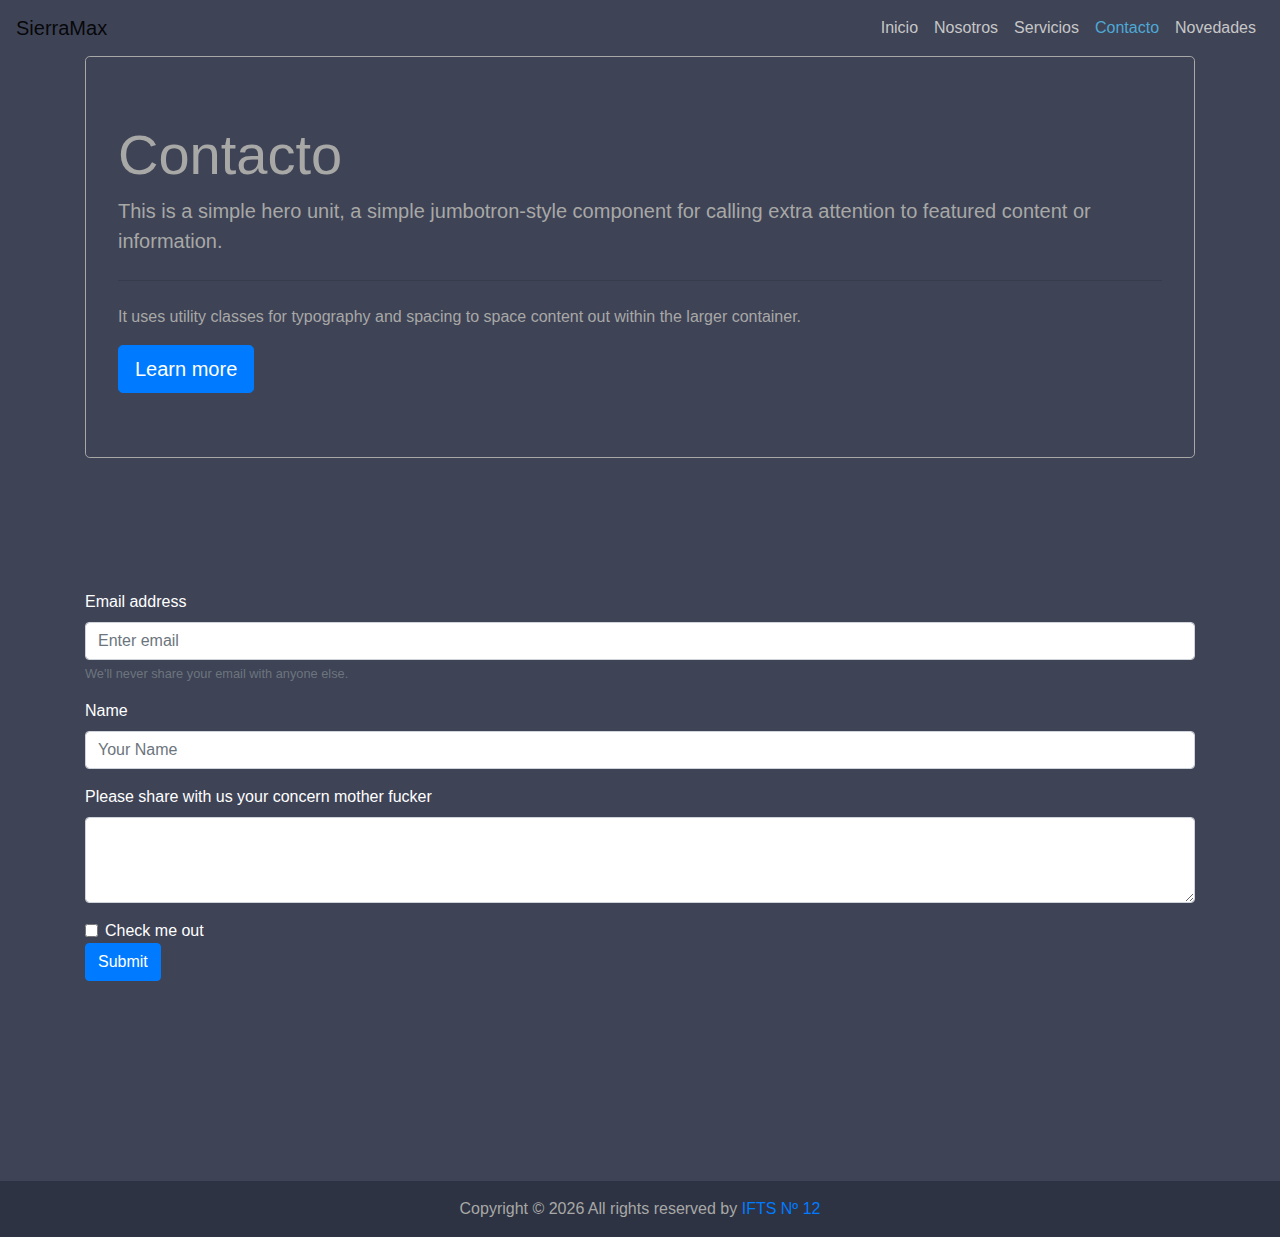
==== contact.html @ ad09e8de "Add more pages for the project" ====
<!DOCTYPE html>
<html lang="en">
  <head>
    <!-- Required meta tags -->
    <meta charset="utf-8" />
    <meta
      name="viewport"
      content="width=device-width, initial-scale=1, shrink-to-fit=no"
    />

    <!-- Bootstrap CSS -->
    <link
      rel="stylesheet"
      href="https://stackpath.bootstrapcdn.com/bootstrap/4.3.1/css/bootstrap.min.css"
      integrity="sha384-ggOyR0iXCbMQv3Xipma34MD+dH/1fQ784/j6cY/iJTQUOhcWr7x9JvoRxT2MZw1T"
      crossorigin="anonymous"
    />
    <link
      href="https://fonts.googleapis.com/css?family=Oswald&display=swap"
      rel="stylesheet"
    />
    <link rel="stylesheet" type="text/css" href="css/style.css" />
    <title>SierraMax</title>
  </head>

  <body>
    <!-- nav -->
    <nav class="navbar navbar-expand-lg navbar-light bg-light customnav">
      <a class="navbar-brand" href="">SierraMax</a>
      <button
        class="navbar-toggler"
        type="button"
        data-toggle="collapse"
        data-target="#navbarText"
        aria-controls="navbarText"
        aria-expanded="false"
        aria-label="Toggle navigation"
      >
        <span class="navbar-toggler-icon"></span>
      </button>
      <div class="collapse navbar-collapse" id="navbarText">
        <ul class="navbar-nav ml-auto">
          <li class="nav-item">
            <a class="nav-link" href="index.html"
              >Inicio <span class="sr-only">(current)</span></a
            >
          </li>
          <li class="nav-item">
            <a class="nav-link" href="us.html">Nosotros</a>
          </li>
          <li class="nav-item">
            <a class="nav-link" href="services.html">Servicios</a>
          </li>
          <li class="nav-item active">
            <a class="nav-link" href="contact.html">Contacto</a>
          </li>
          <li class="nav-item">
            <a class="nav-link" href="news.html">Novedades</a>
          </li>
        </ul>
      </div>
    </nav>
    <!-- END NAV -->

    <div class="container">
      <div class="row custom_bottom">
        <div class="col-sm-12">
          <div class="jumbotron custom-jumbotron">
            <h1 class="display-4">Contacto</h1>
            <p class="lead">
              This is a simple hero unit, a simple jumbotron-style component for
              calling extra attention to featured content or information.
            </p>
            <hr class="my-4" />
            <p>
              It uses utility classes for typography and spacing to space
              content out within the larger container.
            </p>
            <a class="btn btn-primary btn-lg" href="#" role="button"
              >Learn more</a
            >
          </div>
        </div>
      </div>

      <div class="row justify-content-center custom_bottom">
        <form class="col-sm-12">
          <div class="form-group">
            <label for="exampleInputEmail1" class="white-text"
              >Email address</label
            >
            <input
              type="email"
              class="form-control"
              id="exampleInputEmail1"
              aria-describedby="emailHelp"
              placeholder="Enter email"
            />
            <small id="emailHelp" class="form-text text-muted"
              >We'll never share your email with anyone else.</small
            >
          </div>
          <div class="form-group">
            <label for="exampleInputPassword1" class="white-text">Name</label>
            <input
              type="text"
              class="form-control"
              id="name"
              placeholder="Your Name"
            />
          </div>

          <div class="form-group">
            <label for="exampleFormControlTextarea1" class="white-text">Please share with us your concern
                mother fucker</label>
            <textarea
              class="form-control"
              id="exampleFormControlTextarea1"
              rows="3"
            ></textarea>
          </div>

          <div class="form-check">
            <input
              type="checkbox"
              class="form-check-input"
              id="exampleCheck1"
            />
            <label class="form-check-label white-text" for="exampleCheck1"
              >Check me out</label
            >
          </div>
          <button type="submit" class="btn btn-primary">Submit</button>
        </form>
      </div>

      <div class="row justify-content-center custom_bottom"></div>
    </div>

    <!-- footer -->
    <div class="container-fluid">
      <div class="row">
        <div class="col-sm-12 footer">
          <p class="text-center footer-text">
            Copyright &copy;
            <script language="JavaScript" type="text/javascript">
              now = new Date();
              theYear = now.getYear();
              if (theYear < 1900) theYear = theYear + 1900;
              document.write(theYear);
            </script>
            All rights reserved by
            <a href="https://lozanotux.github.io/">IFTS Nº 12</a>
          </p>
        </div>
      </div>
    </div>

    <!-- endfooter -->

    <!-- Optional JavaScript -->
    <!-- jQuery first, then Popper.js, then Bootstrap JS -->
    <script
      src="https://code.jquery.com/jquery-3.3.1.slim.min.js"
      integrity="sha384-q8i/X+965DzO0rT7abK41JStQIAqVgRVzpbzo5smXKp4YfRvH+8abtTE1Pi6jizo"
      crossorigin="anonymous"
    ></script>
    <script
      src="https://cdnjs.cloudflare.com/ajax/libs/popper.js/1.14.7/umd/popper.min.js"
      integrity="sha384-UO2eT0CpHqdSJQ6hJty5KVphtPhzWj9WO1clHTMGa3JDZwrnQq4sF86dIHNDz0W1"
      crossorigin="anonymous"
    ></script>
    <script
      src="https://stackpath.bootstrapcdn.com/bootstrap/4.3.1/js/bootstrap.min.js"
      integrity="sha384-JjSmVgyd0p3pXB1rRibZUAYoIIy6OrQ6VrjIEaFf/nJGzIxFDsf4x0xIM+B07jRM"
      crossorigin="anonymous"
    ></script>
  </body>
</html>
---- css/style.css ----
/****************
 * COLORS:
 * -------
 * rosado: #d827e7
 * celeste: #00d1ed
 * background (grey): #3e4356
 */

body {
  background-color: #3e4356 !important;
}

.nopadding {
  padding: 0;
}

.custom_bottom {
  padding-bottom: 100px;
}

.customnav {
  background-color: #3e4356 !important;
}

.navbar-light .navbar-nav .nav-link {
  color: #c7c7c7;
}

.navbar-light .navbar-nav .active > .nav-link,
.navbar-light .navbar-nav .nav-link.active,
.navbar-light .navbar-nav .nav-link.show,
.navbar-light .navbar-nav .show > .nav-link {
  color: #4fa9d5;
}

.fill-in {
  object-fit: cover;
}

.branding-title {
  color: #c7c7c7;
}

.branding-paragraph {
  color: #a8a8a6;
}

.branding-title {
  padding: 5%;
  font-size: 40px;
  font-family: oswald;
  font-weight: 600;
  padding-top: 1.5em;
  padding-bottom: 0;
}

.branding-paragraph {
  padding: 5%;
  font-family: oswald;
  font-weight: 500;
}

.branding-btn {
  padding: 5%;
  font-family: oswald;
  font-weight: 500;
  margin-left: 5%;
}

.footer {
  background-color: #2d3343;
}

.footer-text {
  color: #a8a8a6;
  padding-top: 1em;
}

.img-landing {
  padding-top: 2em;
}

.dark-card {
  background-color: #19202b;
  color: white;
}
.custom-jumbotron {
  background-color: #3e4356;
  border-width: 1px;
  border-style: solid;
  border-color: #a8a8a6;
  color: #a8a8a6;
}

.white-text {
  color: white;
}
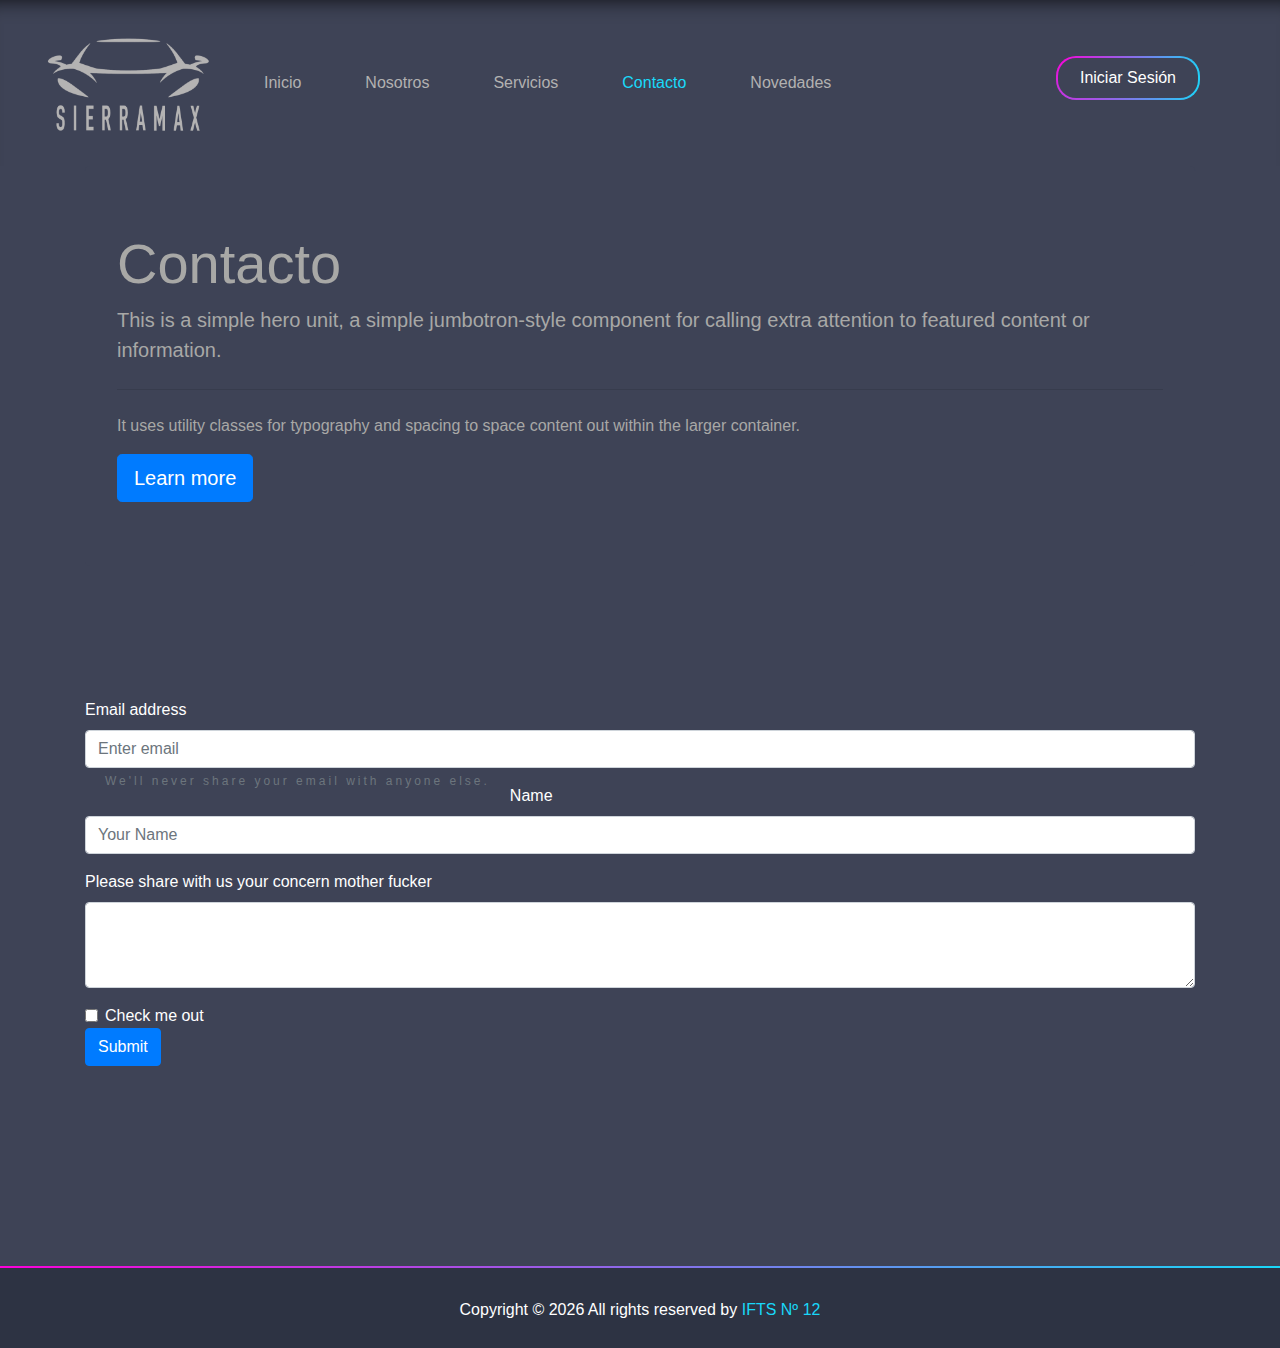
==== commit 32191699: "Implement new navbar in the rest of pages" ====
--- a/contact.html
+++ b/contact.html
@@ -26,7 +26,9 @@
   <body>
     <!-- nav -->
     <nav class="navbar navbar-expand-lg navbar-light bg-light customnav">
-      <a class="navbar-brand" href="">SierraMax</a>
+      <a class="navbar-brand" href="">
+        <img class="img-fluid img-logo" width="200px" src="img/sierramax_logo2.png">
+      </a>
       <button
         class="navbar-toggler"
         type="button"
@@ -39,7 +41,7 @@
         <span class="navbar-toggler-icon"></span>
       </button>
       <div class="collapse navbar-collapse" id="navbarText">
-        <ul class="navbar-nav ml-auto">
+        <ul class="navbar-nav">
           <li class="nav-item">
             <a class="nav-link" href="index.html"
               >Inicio <span class="sr-only">(current)</span></a
@@ -56,6 +58,11 @@
           </li>
           <li class="nav-item">
             <a class="nav-link" href="news.html">Novedades</a>
+          </li>
+          <li>
+            <a href="#SIGNUP" class="signup-btn">
+              <span>Iniciar Sesión</span>
+            </a>
           </li>
         </ul>
       </div>
--- a/css/style.css
+++ b/css/style.css
@@ -20,17 +20,140 @@
 
 .customnav {
   background-color: #3e4356 !important;
+  -webkit-box-shadow: inset 0 20px 20px -20px rgba(0,0,0,0.8);
+  -moz-box-shadow: inset 0 20px 20px -20px rgba(0,0,0,0.8);
+  box-shadow: inset 0 20px 20px -20px rgba(0,0,0,0.8);
+}
+
+.img-logo {
+  margin-top: 18px;
+  margin-left: 12px;
+  margin-right: -12px;
+  margin-bottom: 18px;
+}
+
+.nav-link {
+  padding: 24px 32px!important;
 }
 
 .navbar-light .navbar-nav .nav-link {
-  color: #c7c7c7;
+  color: #b2b1b1;
 }
 
 .navbar-light .navbar-nav .active > .nav-link,
 .navbar-light .navbar-nav .nav-link.active,
 .navbar-light .navbar-nav .nav-link.show,
 .navbar-light .navbar-nav .show > .nav-link {
-  color: #4fa9d5;
+  color: #19dafa!important;
+}
+
+.navbar-light .navbar-nav .nav-link:hover {
+  background: rgba(43,48,64,1);
+  background: -moz-linear-gradient(top, rgba(43,48,64,1) 0%, rgba(31,34,46,1) 100%);
+  background: -webkit-gradient(left top, left bottom, color-stop(0%, rgba(43,48,64,1)), color-stop(100%, rgba(31,34,46,1)));
+  background: -webkit-linear-gradient(top, rgba(43,48,64,1) 0%, rgba(31,34,46,1) 100%);
+  background: -o-linear-gradient(top, rgba(43,48,64,1) 0%, rgba(31,34,46,1) 100%);
+  background: -ms-linear-gradient(top, rgba(43,48,64,1) 0%, rgba(31,34,46,1) 100%);
+  background: linear-gradient(to bottom, rgba(43,48,64,1) 0%, rgba(31,34,46,1) 100%);
+  filter: progid:DXImageTransform.Microsoft.gradient( startColorstr='#2b3040', endColorstr='#1f222e', GradientType=0 );
+  border-radius: 6px;
+  -webkit-box-shadow: inset 0px 0px 6px 0px rgba(0,0,0,0.75);
+  -moz-box-shadow: inset 0px 0px 6px 0px rgba(0,0,0,0.75);
+  box-shadow: inset 0px 0px 6px 0px rgba(0,0,0,0.75);
+  color: #b2b1b1;
+}
+
+.signup-btn {
+  top: 40px;
+  right: 80px;
+  position: absolute;
+  text-decoration: none;
+  color: #ffffff;
+  margin-top: 16px;
+  border: 2px solid transparent;
+  border-radius: 20px;
+  background-image: linear-gradient(#3e4356, #3e4356), 
+                    radial-gradient(circle at top left, #fd00da, #19d7f8);
+  background-origin: border-box;
+  background-clip: content-box, border-box;
+}
+
+.signup-btn span {
+  display: block;
+  padding: 8px 22px;
+}
+
+.signup-btn:hover {
+  cursor: pointer;
+  text-decoration: none;
+  background-image: linear-gradient(#323645, #323645), 
+                    radial-gradient(circle at top left, #19d7f8, #fd00da);
+  color: #b2b1b1;
+
+}
+
+.fancy-btn {
+  margin-left: 30px;
+  display: inline-flex;
+  color: #ffffff;
+}
+
+.fancy-btn:hover {
+  text-decoration: none;
+  color: #b2b1b1
+}
+
+.fancy-btn:hover .fancy-btn-inner {
+  background-image: linear-gradient(#323645, #323645), 
+                    radial-gradient(circle at top left, #19d7f8, #fd00da);
+}
+
+.fancy-btn:hover small {
+  color: #fd00da;
+}
+
+.fancy-btn-inner {
+  height: 50px;
+  width: 50px;
+  border: 2px solid transparent;
+  border-radius: 50%;
+  background-image: linear-gradient(#3e4356, #3e4356), 
+                    radial-gradient(circle at top left, #fd00da, #19d7f8);
+  background-origin: border-box;
+  background-clip: content-box, border-box;
+  text-align: center;
+}
+
+small {
+  margin: auto 20px;
+  cursor: pointer;
+  font-size: 12px;
+  color: #19dafa;
+  letter-spacing: 3px;
+  float: left;
+}
+
+.fancy-btn-inner .fa {
+  padding: 18px 0;
+  font-size: 13px;
+  cursor: pointer;
+}
+
+.card {
+  border: 2px solid transparent;
+  border-radius: 12px;
+  background-image: linear-gradient(#3e4356, #3e4356), 
+                    radial-gradient(circle at top left, #fd00da, #19d7f8);
+  background-origin: border-box;
+  background-clip: content-box, border-box;
+  -webkit-box-shadow: 0px 4px 6px 0px rgba(0,0,0,0.75);
+  -moz-box-shadow: 0px 4px 6px 0px rgba(0,0,0,0.75);
+  box-shadow: 0px 4px 6px 0px rgba(0,0,0,0.75);
+}
+
+.card-body {
+  border-bottom-left-radius: 12px;
+  border-bottom-right-radius: 12px;
 }
 
 .fill-in {
@@ -48,32 +171,52 @@
 .branding-title {
   padding: 5%;
   font-size: 40px;
-  font-family: oswald;
   font-weight: 600;
   padding-top: 1.5em;
   padding-bottom: 0;
 }
 
 .branding-paragraph {
-  padding: 5%;
-  font-family: oswald;
+  padding-left: 5%;
+  padding-right: 5%;
   font-weight: 500;
-}
-
-.branding-btn {
-  padding: 5%;
-  font-family: oswald;
-  font-weight: 500;
-  margin-left: 5%;
+  font-size: 15px;
+  line-height: 25px;
+  color: #919191;
+  margin: 30px 0px 30px 0px;
+  text-align: justify;
 }
 
 .footer {
   background-color: #2d3343;
+  border-top: 2px solid #fd00da;
+  padding-left: 0px!important;
+  padding-right: 0px!important;
+}
+
+.footer:first-child:before {
+  content:'';
+  position:absolute;
+  width:100%;
+  height:2px;
+  background:linear-gradient(to left, #19d7f8, #fd00da);
+  top:-2px;
+  left:0;
 }
 
 .footer-text {
-  color: #a8a8a6;
-  padding-top: 1em;
+  color: #fff;
+  padding-top: 30px;
+  padding-bottom: 10px;
+}
+
+.footer-text a {
+  color: #19d7f8!important;
+}
+
+.footer-text a:hover {
+  text-decoration: none;
+  cursor: pointer;
 }
 
 .img-landing {
@@ -86,9 +229,9 @@
 }
 .custom-jumbotron {
   background-color: #3e4356;
-  border-width: 1px;
-  border-style: solid;
-  border-color: #a8a8a6;
+  /*border-width: 1px;*/
+  /*border-style: solid;*/
+  /*border-color: #a8a8a6;*/
   color: #a8a8a6;
 }
 
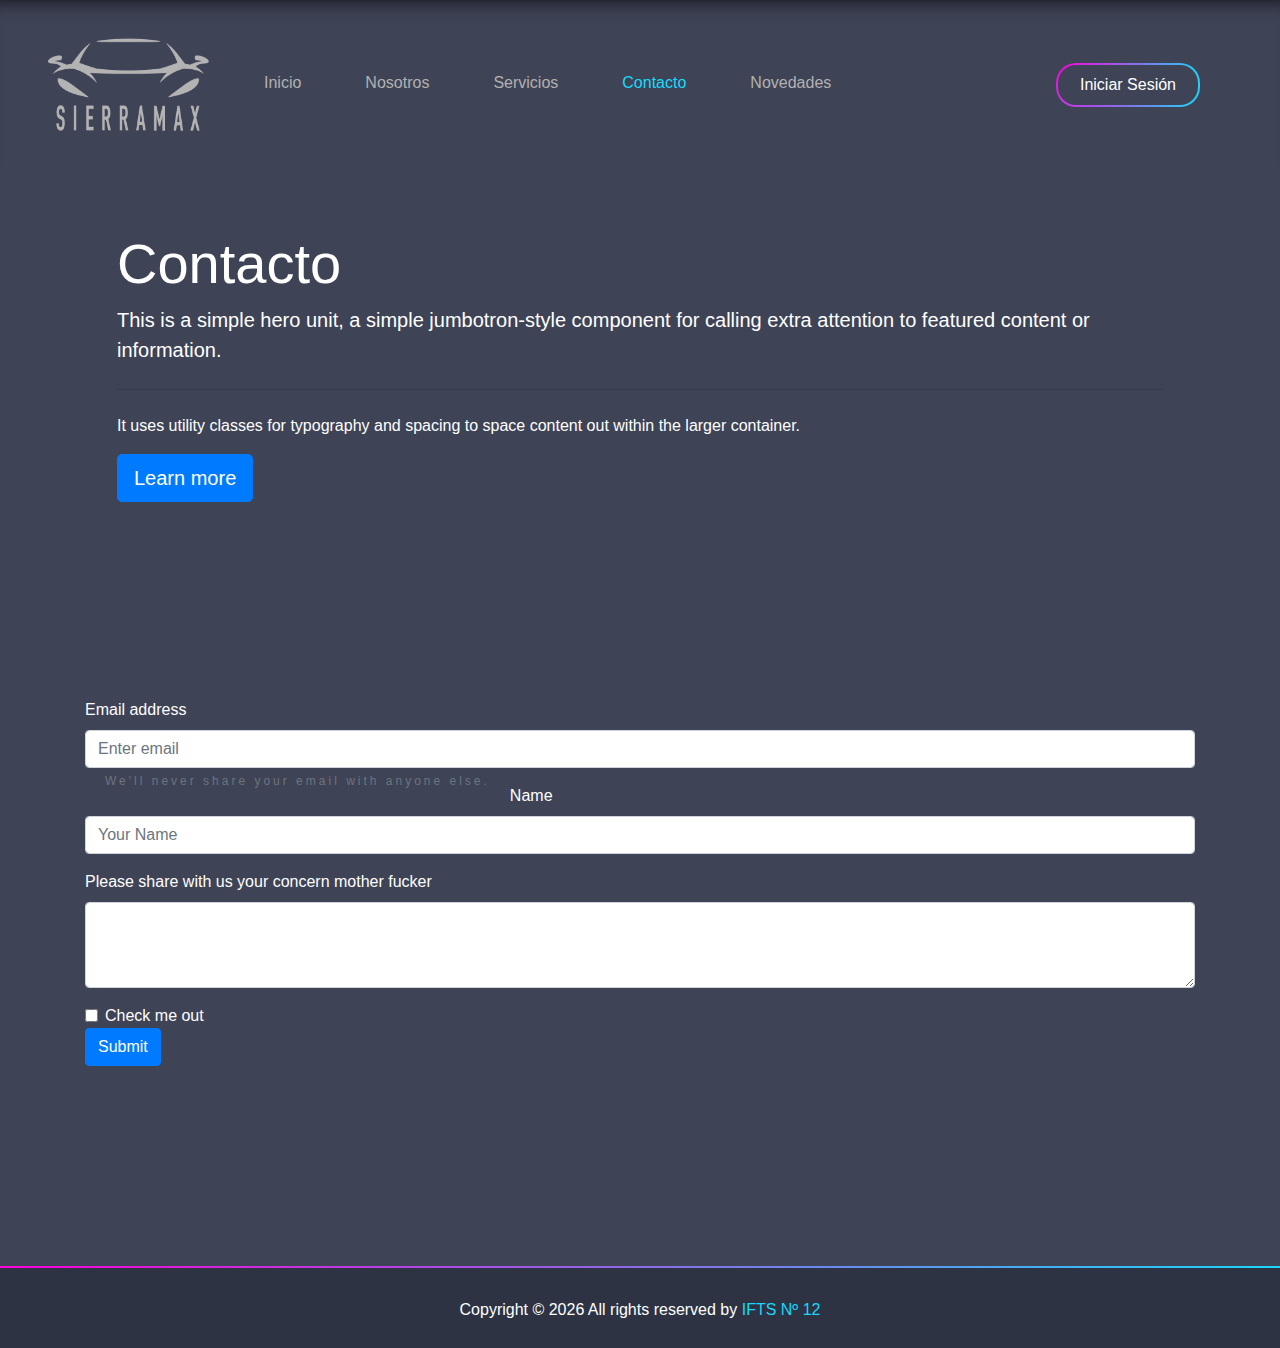
==== commit e8aebe04: "Termine la landing y empece con Nosotros" ====
--- a/contact.html
+++ b/contact.html
@@ -25,7 +25,7 @@
 
   <body>
     <!-- nav -->
-    <nav class="navbar navbar-expand-lg navbar-light bg-light customnav">
+    <nav class="navbar navbar-expand-lg navbar-dark bg-dark customnav">
       <a class="navbar-brand" href="">
         <img class="img-fluid img-logo" width="200px" src="img/sierramax_logo2.png">
       </a>
--- a/css/style.css
+++ b/css/style.css
@@ -5,6 +5,35 @@
  * celeste: #00d1ed
  * background (grey): #3e4356
  */
+.primary-text-color {
+  color: #b2b1b1!important;
+}
+
+@media only screen and (max-width: 767px) { /* Mobile Mode */
+  .signup-btn {
+    display: inline-block!important;
+    margin-top: 2em!important;
+    margin-bottom: 1em!important;
+    margin-left: 45vw!important;
+  }
+
+  .card {
+    margin-bottom: 3em;
+  }
+}
+
+@media screen and (min-width: 768px) { /* Desktop Mode */
+  .signup-btn {
+    position: absolute;
+  }
+}
+
+.jumbotron-us {
+  background: url("../img/nosotros-banner.png") no-repeat;
+  background-size: cover;
+  background-position: center;
+  text-shadow: 0 0 8px #000;
+}
 
 body {
   background-color: #3e4356 !important;
@@ -36,18 +65,18 @@
   padding: 24px 32px!important;
 }
 
-.navbar-light .navbar-nav .nav-link {
+.navbar-dark .navbar-nav .nav-link {
   color: #b2b1b1;
 }
 
-.navbar-light .navbar-nav .active > .nav-link,
-.navbar-light .navbar-nav .nav-link.active,
-.navbar-light .navbar-nav .nav-link.show,
-.navbar-light .navbar-nav .show > .nav-link {
+.navbar-dark .navbar-nav .active > .nav-link,
+.navbar-dark .navbar-nav .nav-link.active,
+.navbar-dark .navbar-nav .nav-link.show,
+.navbar-dark .navbar-nav .show > .nav-link {
   color: #19dafa!important;
 }
 
-.navbar-light .navbar-nav .nav-link:hover {
+.navbar-dark .navbar-nav .nav-link:hover {
   background: rgba(43,48,64,1);
   background: -moz-linear-gradient(top, rgba(43,48,64,1) 0%, rgba(31,34,46,1) 100%);
   background: -webkit-gradient(left top, left bottom, color-stop(0%, rgba(43,48,64,1)), color-stop(100%, rgba(31,34,46,1)));
@@ -63,10 +92,19 @@
   color: #b2b1b1;
 }
 
+.carousel-caption {
+  text-shadow: 2px 0 0 #000, 
+              -2px 0 0 #000, 
+               0 2px 0 #000, 
+              0 -2px 0 #000, 
+               1px 1px #000, 
+           -1px -1px 0 #000, 
+            1px -1px 0 #000,
+            -1px 1px 0 #000;
+}
+
 .signup-btn {
-  top: 40px;
   right: 80px;
-  position: absolute;
   text-decoration: none;
   color: #ffffff;
   margin-top: 16px;
@@ -166,6 +204,7 @@
 
 .branding-paragraph {
   color: #a8a8a6;
+  text-indent: 4em;
 }
 
 .branding-title {
@@ -229,10 +268,7 @@
 }
 .custom-jumbotron {
   background-color: #3e4356;
-  /*border-width: 1px;*/
-  /*border-style: solid;*/
-  /*border-color: #a8a8a6;*/
-  color: #a8a8a6;
+  color: #ffffff;
 }
 
 .white-text {
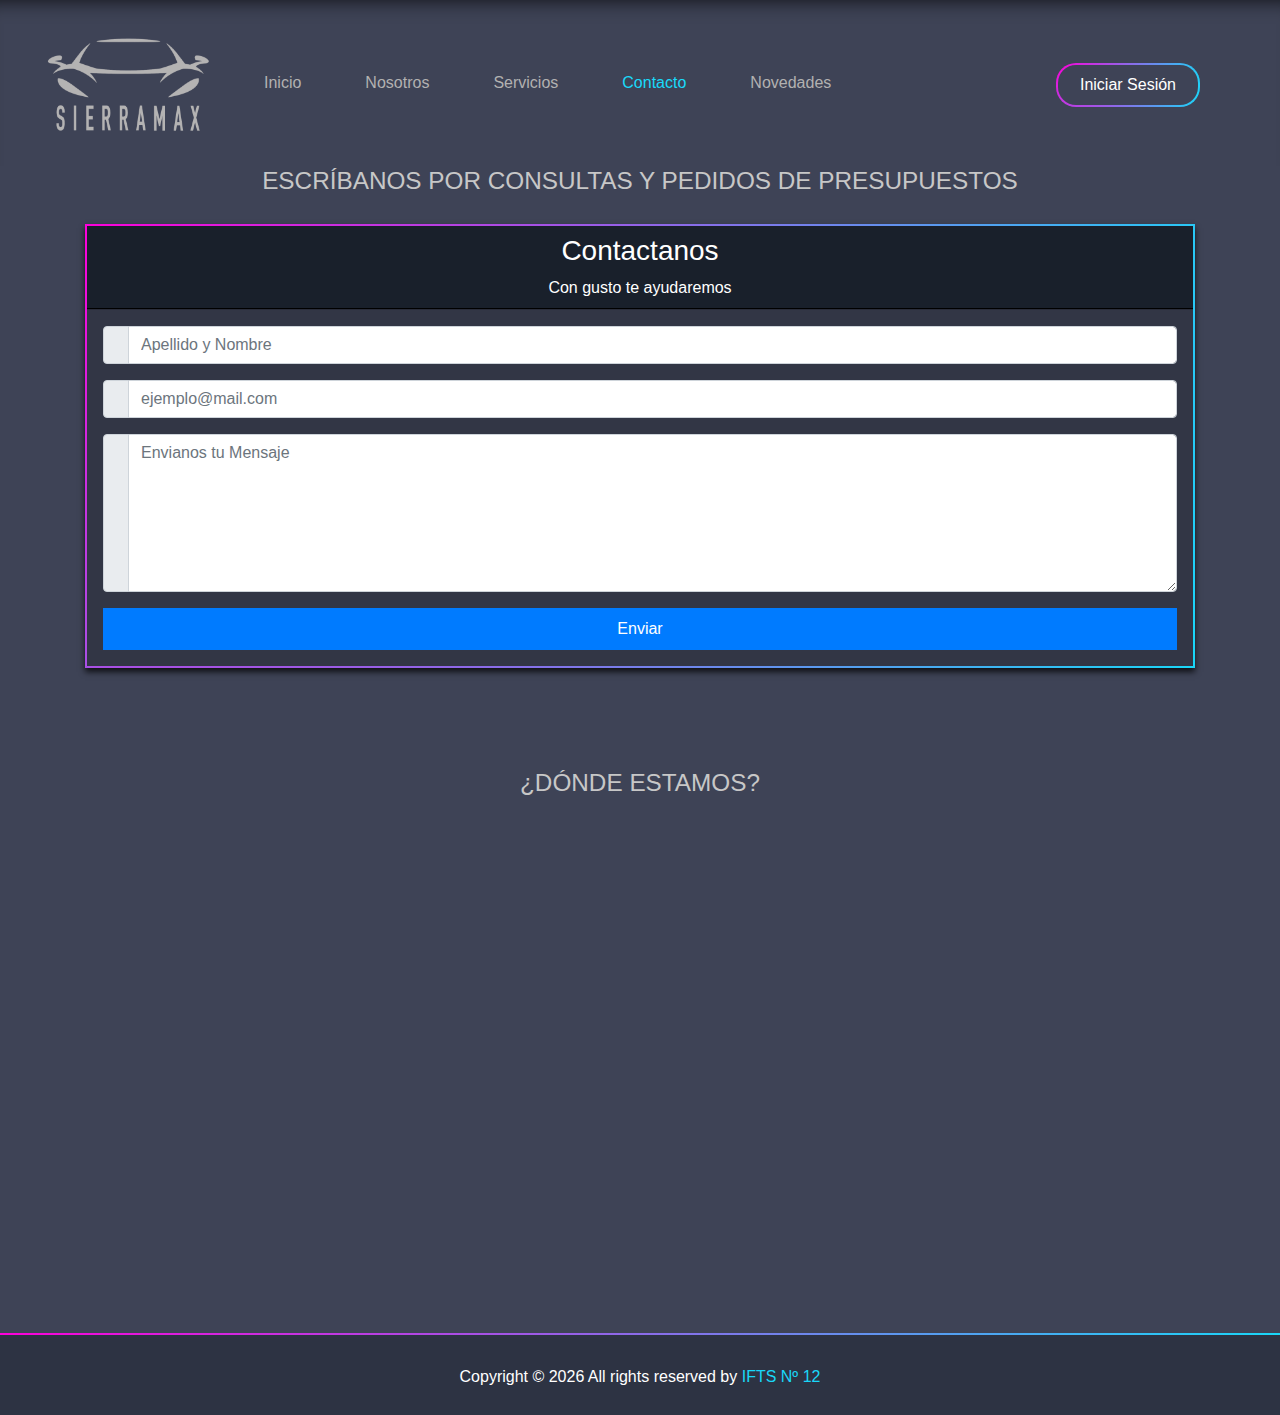
==== commit dddcb5cd: "Paginas estaticas terminadas" ====
--- a/contact.html
+++ b/contact.html
@@ -1,186 +1,165 @@
 <!DOCTYPE html>
 <html lang="en">
-  <head>
-    <!-- Required meta tags -->
-    <meta charset="utf-8" />
-    <meta
-      name="viewport"
-      content="width=device-width, initial-scale=1, shrink-to-fit=no"
-    />
 
-    <!-- Bootstrap CSS -->
-    <link
-      rel="stylesheet"
-      href="https://stackpath.bootstrapcdn.com/bootstrap/4.3.1/css/bootstrap.min.css"
-      integrity="sha384-ggOyR0iXCbMQv3Xipma34MD+dH/1fQ784/j6cY/iJTQUOhcWr7x9JvoRxT2MZw1T"
-      crossorigin="anonymous"
-    />
-    <link
-      href="https://fonts.googleapis.com/css?family=Oswald&display=swap"
-      rel="stylesheet"
-    />
-    <link rel="stylesheet" type="text/css" href="css/style.css" />
-    <title>SierraMax</title>
-  </head>
+<head>
+  <!-- Required meta tags -->
+  <meta charset="utf-8" />
+  <meta name="viewport" content="width=device-width, initial-scale=1, shrink-to-fit=no" />
 
-  <body>
-    <!-- nav -->
-    <nav class="navbar navbar-expand-lg navbar-dark bg-dark customnav">
-      <a class="navbar-brand" href="">
-        <img class="img-fluid img-logo" width="200px" src="img/sierramax_logo2.png">
-      </a>
-      <button
-        class="navbar-toggler"
-        type="button"
-        data-toggle="collapse"
-        data-target="#navbarText"
-        aria-controls="navbarText"
-        aria-expanded="false"
-        aria-label="Toggle navigation"
-      >
-        <span class="navbar-toggler-icon"></span>
-      </button>
-      <div class="collapse navbar-collapse" id="navbarText">
-        <ul class="navbar-nav">
-          <li class="nav-item">
-            <a class="nav-link" href="index.html"
-              >Inicio <span class="sr-only">(current)</span></a
-            >
-          </li>
-          <li class="nav-item">
-            <a class="nav-link" href="us.html">Nosotros</a>
-          </li>
-          <li class="nav-item">
-            <a class="nav-link" href="services.html">Servicios</a>
-          </li>
-          <li class="nav-item active">
-            <a class="nav-link" href="contact.html">Contacto</a>
-          </li>
-          <li class="nav-item">
-            <a class="nav-link" href="news.html">Novedades</a>
-          </li>
-          <li>
-            <a href="#SIGNUP" class="signup-btn">
-              <span>Iniciar Sesión</span>
-            </a>
-          </li>
-        </ul>
-      </div>
-    </nav>
-    <!-- END NAV -->
+  <!-- Bootstrap CSS -->
+  <link rel="stylesheet" href="https://stackpath.bootstrapcdn.com/bootstrap/4.3.1/css/bootstrap.min.css"
+    integrity="sha384-ggOyR0iXCbMQv3Xipma34MD+dH/1fQ784/j6cY/iJTQUOhcWr7x9JvoRxT2MZw1T" crossorigin="anonymous" />
+  <link href="https://fonts.googleapis.com/css?family=Oswald&display=swap" rel="stylesheet" />
+  <link rel="stylesheet" href="https://use.fontawesome.com/releases/v5.1.0/css/all.css"
+    integrity="sha384-lKuwvrZot6UHsBSfcMvOkWwlCMgc0TaWr+30HWe3a4ltaBwTZhyTEggF5tJv8tbt" crossorigin="anonymous">
+  <link rel="stylesheet" type="text/css" href="css/style.css" />
+  <title>SierraMax</title>
+</head>
 
-    <div class="container">
-      <div class="row custom_bottom">
-        <div class="col-sm-12">
-          <div class="jumbotron custom-jumbotron">
-            <h1 class="display-4">Contacto</h1>
-            <p class="lead">
-              This is a simple hero unit, a simple jumbotron-style component for
-              calling extra attention to featured content or information.
-            </p>
-            <hr class="my-4" />
-            <p>
-              It uses utility classes for typography and spacing to space
-              content out within the larger container.
-            </p>
-            <a class="btn btn-primary btn-lg" href="#" role="button"
-              >Learn more</a
-            >
+<body>
+  <!-- nav -->
+  <nav class="navbar navbar-expand-lg navbar-dark bg-dark customnav">
+    <a class="navbar-brand" href="">
+      <img class="img-fluid img-logo" width="200px" src="img/sierramax_logo2.png">
+    </a>
+    <button class="navbar-toggler" type="button" data-toggle="collapse" data-target="#navbarText"
+      aria-controls="navbarText" aria-expanded="false" aria-label="Toggle navigation">
+      <span class="navbar-toggler-icon"></span>
+    </button>
+    <div class="collapse navbar-collapse" id="navbarText">
+      <ul class="navbar-nav">
+        <li class="nav-item">
+          <a class="nav-link" href="index.html">Inicio</a>
+        </li>
+        <li class="nav-item">
+          <a class="nav-link" href="us.html">Nosotros</a>
+        </li>
+        <li class="nav-item">
+          <a class="nav-link" href="services.html">Servicios</a>
+        </li>
+        <li class="nav-item active">
+          <a class="nav-link" href="contact.html">Contacto <span class="sr-only">(current)</span></a>
+        </li>
+        <li class="nav-item">
+          <a class="nav-link" href="news.html">Novedades</a>
+        </li>
+        <li>
+          <a href="#SIGNUP" class="signup-btn">
+            <span>Iniciar Sesión</span>
+          </a>
+        </li>
+      </ul>
+    </div>
+  </nav>
+  <!-- END NAV -->
+
+  <div class="container">
+
+    <h3 class="primary-title subpage-subtitle text-center" style="margin-bottom: 1.2em;">
+      Escríbanos por consultas y pedidos de presupuestos
+    </h3>
+
+    <!--Form with header-->
+    <form action="mail.php" method="post" class="custom_bottom">
+      <div class="card border-fancy rounded-0">
+        <div class="card-header p-0">
+          <div class="bg-contact text-white text-center py-2" style="border-bottom: 1px solid #000;">
+            <h3><i class="fa fa-envelope"></i> Contactanos</h3>
+            <p class="m-0">Con gusto te ayudaremos</p>
           </div>
         </div>
-      </div>
+        <div class="card-body p-3">
 
-      <div class="row justify-content-center custom_bottom">
-        <form class="col-sm-12">
+          <!--Body-->
           <div class="form-group">
-            <label for="exampleInputEmail1" class="white-text"
-              >Email address</label
-            >
-            <input
-              type="email"
-              class="form-control"
-              id="exampleInputEmail1"
-              aria-describedby="emailHelp"
-              placeholder="Enter email"
-            />
-            <small id="emailHelp" class="form-text text-muted"
-              >We'll never share your email with anyone else.</small
-            >
+            <div class="input-group mb-2">
+              <div class="input-group-prepend">
+                <div class="input-group-text"><i class="fa fa-user text-primary"></i></div>
+              </div>
+              <input type="text" class="form-control" id="nombre" name="nombre" placeholder="Apellido y Nombre"
+                required>
+            </div>
           </div>
           <div class="form-group">
-            <label for="exampleInputPassword1" class="white-text">Name</label>
-            <input
-              type="text"
-              class="form-control"
-              id="name"
-              placeholder="Your Name"
-            />
+            <div class="input-group mb-2">
+              <div class="input-group-prepend">
+                <div class="input-group-text"><i class="fa fa-envelope text-primary"></i></div>
+              </div>
+              <input type="email" class="form-control" id="nombre" name="email" placeholder="ejemplo@mail.com"
+                required>
+            </div>
           </div>
 
           <div class="form-group">
-            <label for="exampleFormControlTextarea1" class="white-text">Please share with us your concern
-                mother fucker</label>
-            <textarea
-              class="form-control"
-              id="exampleFormControlTextarea1"
-              rows="3"
-            ></textarea>
+            <div class="input-group mb-2">
+              <div class="input-group-prepend">
+                <div class="input-group-text"><i class="fa fa-comment text-primary"></i></div>
+              </div>
+              <textarea class="form-control" placeholder="Envianos tu Mensaje" required rows="6"></textarea>
+            </div>
           </div>
 
-          <div class="form-check">
-            <input
-              type="checkbox"
-              class="form-check-input"
-              id="exampleCheck1"
-            />
-            <label class="form-check-label white-text" for="exampleCheck1"
-              >Check me out</label
-            >
+          <div class="text-center">
+            <input type="submit" value="Enviar" class="btn btn-primary btn-block rounded-0 py-2">
           </div>
-          <button type="submit" class="btn btn-primary">Submit</button>
-        </form>
+        </div>
+
       </div>
+    </form>
+    <!--Form with header-->
+  </div>
 
-      <div class="row justify-content-center custom_bottom"></div>
-    </div>
-
-    <!-- footer -->
-    <div class="container-fluid">
-      <div class="row">
-        <div class="col-sm-12 footer">
-          <p class="text-center footer-text">
-            Copyright &copy;
-            <script language="JavaScript" type="text/javascript">
-              now = new Date();
-              theYear = now.getYear();
-              if (theYear < 1900) theYear = theYear + 1900;
-              document.write(theYear);
-            </script>
-            All rights reserved by
-            <a href="https://lozanotux.github.io/">IFTS Nº 12</a>
-          </p>
-        </div>
+  <!--Google Map-->
+    <div class="custom_bottom">
+      <div class="contact-title">
+        <h3 class="primary-title subpage-subtitle text-center" style="margin-bottom: 1.2em;">
+            ¿Dónde estamos?
+        </h3>
+      </div>
+      <div class="google-map">	
+          <iframe src="https://www.google.com/maps/embed?pb=!1m18!1m12!1m3!1d3282.3254378787597!2d-58.45054178545383!3d-34.646483280448344!2m3!1f0!2f0!3f0!3m2!1i1024!2i768!4f13.1!3m3!1m2!1s0x95bccbcf82ceea77%3A0x71ec3f853723e71b!2sPedernera%202790%2C%20C1406EFJ%20CABA!5e0!3m2!1ses-419!2sar!4v1570559186907!5m2!1ses-419!2sar"
+                  frameborder="0"
+                  style="border:0;"
+                  id="map"
+                  allowfullscreen="">
+          </iframe>
       </div>
     </div>
+    <script src="js/map.js"></script>
+  <!--Google Map-->
 
-    <!-- endfooter -->
+  <!-- footer -->
+  <div class="container-fluid">
+    <div class="row">
+      <div class="col-sm-12 footer">
+        <p class="text-center footer-text">
+          Copyright &copy;
+          <script language="JavaScript" type="text/javascript">
+            now = new Date();
+            theYear = now.getYear();
+            if (theYear < 1900) theYear = theYear + 1900;
+            document.write(theYear);
+          </script>
+          All rights reserved by
+          <a href="https://lozanotux.github.io/">IFTS Nº 12</a>
+        </p>
+      </div>
+    </div>
+  </div>
 
-    <!-- Optional JavaScript -->
-    <!-- jQuery first, then Popper.js, then Bootstrap JS -->
-    <script
-      src="https://code.jquery.com/jquery-3.3.1.slim.min.js"
-      integrity="sha384-q8i/X+965DzO0rT7abK41JStQIAqVgRVzpbzo5smXKp4YfRvH+8abtTE1Pi6jizo"
-      crossorigin="anonymous"
-    ></script>
-    <script
-      src="https://cdnjs.cloudflare.com/ajax/libs/popper.js/1.14.7/umd/popper.min.js"
-      integrity="sha384-UO2eT0CpHqdSJQ6hJty5KVphtPhzWj9WO1clHTMGa3JDZwrnQq4sF86dIHNDz0W1"
-      crossorigin="anonymous"
-    ></script>
-    <script
-      src="https://stackpath.bootstrapcdn.com/bootstrap/4.3.1/js/bootstrap.min.js"
-      integrity="sha384-JjSmVgyd0p3pXB1rRibZUAYoIIy6OrQ6VrjIEaFf/nJGzIxFDsf4x0xIM+B07jRM"
-      crossorigin="anonymous"
-    ></script>
-  </body>
-</html>
+  <!-- endfooter -->
+
+  <!-- Optional JavaScript -->
+  <!-- jQuery first, then Popper.js, then Bootstrap JS -->
+  <script src="https://code.jquery.com/jquery-3.3.1.slim.min.js"
+    integrity="sha384-q8i/X+965DzO0rT7abK41JStQIAqVgRVzpbzo5smXKp4YfRvH+8abtTE1Pi6jizo"
+    crossorigin="anonymous"></script>
+  <script src="https://cdnjs.cloudflare.com/ajax/libs/popper.js/1.14.7/umd/popper.min.js"
+    integrity="sha384-UO2eT0CpHqdSJQ6hJty5KVphtPhzWj9WO1clHTMGa3JDZwrnQq4sF86dIHNDz0W1"
+    crossorigin="anonymous"></script>
+  <script src="https://stackpath.bootstrapcdn.com/bootstrap/4.3.1/js/bootstrap.min.js"
+    integrity="sha384-JjSmVgyd0p3pXB1rRibZUAYoIIy6OrQ6VrjIEaFf/nJGzIxFDsf4x0xIM+B07jRM"
+    crossorigin="anonymous"></script>
+</body>
+
+</html>--- a/css/style.css
+++ b/css/style.css
@@ -180,7 +180,7 @@
 .card {
   border: 2px solid transparent;
   border-radius: 12px;
-  background-image: linear-gradient(#3e4356, #3e4356), 
+  background-image: linear-gradient(#fff, #fff), 
                     radial-gradient(circle at top left, #fd00da, #19d7f8);
   background-origin: border-box;
   background-clip: content-box, border-box;
@@ -194,11 +194,308 @@
   border-bottom-right-radius: 12px;
 }
 
+.card-img-top {
+  border-top-left-radius: 10px;
+  border-top-right-radius: 10px;
+}
+
+.card-position {
+  color: #c7c7c7;
+  margin-top: -10px;
+}
+
+.position-desc {
+  color: #b2b1b1;
+  font-weight: 200;
+}
+
+.card-mail {
+  background: #ffffff;
+  padding: 15px 30px;
+  min-width: 100%;
+  border-bottom-left-radius: 10px;
+  border-bottom-right-radius: 10px;
+}
+
+.subpage-title {
+  font-size: 2.2em;
+  font-weight: bold;
+  text-transform: uppercase;
+  text-align: center;
+}
+
+.subpage-subtitle {
+  font-size: 1.52em;
+  font-weight: 400;
+  text-transform: uppercase;
+}
+
+.paragraph-justify {
+  text-align: justify;
+  text-indent: 3em;
+}
+
+.jumbotron-services {
+  background: rgba(215,39,231,1);
+  background: -moz-linear-gradient(-45deg, rgba(215,39,231,1) 0%, rgba(215,39,231,1) 29%, rgba(0,209,237,1) 100%);
+  background: -webkit-gradient(left top, right bottom, color-stop(0%, rgba(215,39,231,1)), color-stop(29%, rgba(215,39,231,1)), color-stop(100%, rgba(0,209,237,1)));
+  background: -webkit-linear-gradient(-45deg, rgba(215,39,231,1) 0%, rgba(215,39,231,1) 29%, rgba(0,209,237,1) 100%);
+  background: -o-linear-gradient(-45deg, rgba(215,39,231,1) 0%, rgba(215,39,231,1) 29%, rgba(0,209,237,1) 100%);
+  background: -ms-linear-gradient(-45deg, rgba(215,39,231,1) 0%, rgba(215,39,231,1) 29%, rgba(0,209,237,1) 100%);
+  background: linear-gradient(135deg, rgba(215,39,231,1) 0%, rgba(215,39,231,1) 29%, rgba(0,209,237,1) 100%);
+  filter: progid:DXImageTransform.Microsoft.gradient( startColorstr='#d727e7', endColorstr='#00d1ed', GradientType=1 );
+  padding: 2em 2em!important;
+  border-radius: 0px!important;
+}
+
+.jumbotron-services h1 {
+  font-size: 2.5em;
+  font-weight: 200;
+}
+
+.services-main h1 {
+  color: #c7c7c7;
+  font-size: 2.6em;
+  font-weight: 400;
+  text-align: center;
+}
+
+.services-main h3 {
+  color: #b2b1b1;
+  font-size: 1.3em;
+  font-weight: 300;
+  text-align: center;
+}
+
+.services-box {
+  margin-top: 4em;
+}
+
+.service-area {
+  margin: 0px;
+  padding: 0px 0px 45px;
+}
+
+.service-area i {
+  color: #c7c7c7;
+  text-decoration: none;
+  font-size: 40px;
+}
+
+.service-area h3 {
+  color: #c7c7c7;
+  font-weight: 600;
+  font-size: 20px;
+  letter-spacing: 0px;
+  line-height: 27px;
+  margin: 0 0 12px;
+  text-align: left!important;
+}
+
+.service-area p {
+  color: #b2b1b1;
+  font-weight: 400;
+  font-size: 15px;
+  letter-spacing: 0.2px;
+  line-height: 25px;
+  margin: 0;
+}
+
+.media:first-child {
+  margin-top: 0;
+}
+
+.media {
+  margin-top: 15px;
+}
+
+.service-icon {
+  float: left;
+  margin: 0 30px 0 0;
+  padding: 0;
+  width: 40px;
+}
+
+.media-body {
+  display: table-cell;
+  vertical-align: top;
+  overflow: hidden;
+}
+
+/* TESTIMONIAL SECTION */
+.testimonial-section {
+  height: 100%;
+  margin: 0;
+  overflow: hidden;
+  padding: 0;
+  width: 100%;
+  background:rgba(0, 0, 0, 0) url('../img/person-says.png') no-repeat;
+  background-blend-mode: soft-light;
+  background-position: center;
+  background-size: cover;
+}
+
+.testimonial-section .overlay {
+  height: 100%;
+  padding: 80px 0 70px;
+  position: relative;
+  width: 100%;
+}
+
+.section-heading-title {
+  background-position: center top;
+  background-repeat: no-repeat;
+  margin: -5px auto 53px;
+  padding: 0 15px;
+  position: relative;
+  width: 97.4%;
+  text-align: center;
+}
+
+.section-heading-title h1 {
+  color: #fff;
+  font-weight: 400;
+  margin: 0 0 10px;
+}
+
+.section-heading-title p {
+  color: #c7c7c7;
+  font-weight: 400;
+  font-size: 15px;
+  line-height: 25px;
+  margin: 0 0 0px;
+}
+
+.carousel {
+  position: relative;
+}
+
+.carousel-inner {
+  position: relative;
+  width: 100%;
+  overflow: hidden;
+}
+
+.carousel .row {
+  margin-right: -15px;
+  margin-left: -15px;
+}
+
+.carousel .width-auto {
+  width: auto !important;
+}
+
+.media:first-child {
+  margin-top: 0;
+}
+
+.media {
+  margin-top: 15px;
+}
+
+.testmonial-area {
+  margin: 0px 0 30px;
+  padding: 0 50px 0 50px;
+}
+
+.testmonial-area .media-body {
+  margin: 13px 0 0;
+}
+
+.media-body {
+  overflow: hidden;
+  display: block !important;
+}
+
+.description-box {
+  background-color: #ffffff;
+  border-radius: 7px;
+  padding: 30px;
+  position: relative;
+}
+
+.author-description {
+  color: #242526;
+  display: block;
+  font-weight: 400;
+  font-size: 17px;
+  line-height: 30px;
+  margin-bottom: 10px;
+  margin-top: 0;
+}
+
+.testmonial-area h4 {
+  color: #3893cd;
+  font-weight: 600;
+  font-size: 15px;
+  line-height: 20px;
+  margin-bottom: 5px;
+  letter-spacing: 0px;
+  display: block;
+  margin-top: 0;
+}
+
+.testmonial-area h4 > span {
+  background: none repeat scroll 0 0 #000;
+  float: left;
+  height: 1px;
+  margin-right: 3px;
+  position: relative;
+  top: 12px;
+  width: 13px;
+}
+
+.testi-pager {
+  bottom: 0px;
+  padding-top: 40px;
+  margin-bottom: -30px!important;
+}
+
+.testi-pager .carousel-indicators {
+  bottom: 0;
+}
+
+.carousel-indicators {
+  position: absolute;
+  bottom: 10px;
+  left: 50%;
+  z-index: 15;
+  width: 60%;
+  padding-left: 0;
+  margin-left: -30%;
+  text-align: center;
+  list-style: none;
+}
+
+.testi-pager .carousel-indicators .active {
+  width: 13px;
+  height: 13px;
+  margin: 1px;
+  background-color: #fff;
+  border: 1px solid #fff;
+}
+
+.testi-pager .carousel-indicators li {
+  display: inline-block;
+  width: 13px;
+  height: 13px;
+  background-color: transparent;
+  border: 1px solid #fff;
+  border-radius: 10px;
+  padding: 0;
+  margin: 1px;
+}
+/* // TESTIMONIAL SECTION */
+
 .fill-in {
   object-fit: cover;
 }
 
-.branding-title {
+.our-team .fill-in {
+  object-position: top;
+}
+
+.primary-title {
   color: #c7c7c7;
 }
 
@@ -208,6 +505,7 @@
 }
 
 .branding-title {
+  color: #c7c7c7;
   padding: 5%;
   font-size: 40px;
   font-weight: 600;
@@ -274,3 +572,20 @@
 .white-text {
   color: white;
 }
+
+.bg-contact {
+  background-color: #19202b;
+}
+
+.border-fancy {
+  border: 2px solid transparent;
+  background-image: linear-gradient(#323645, #323645), 
+                    radial-gradient(circle at top left, #fd00da, #19d7f8);
+  background-origin: border-box;
+  background-clip: content-box, border-box;
+}
+
+.google-map iframe {
+  width: 100vw;
+  height: 400px;
+}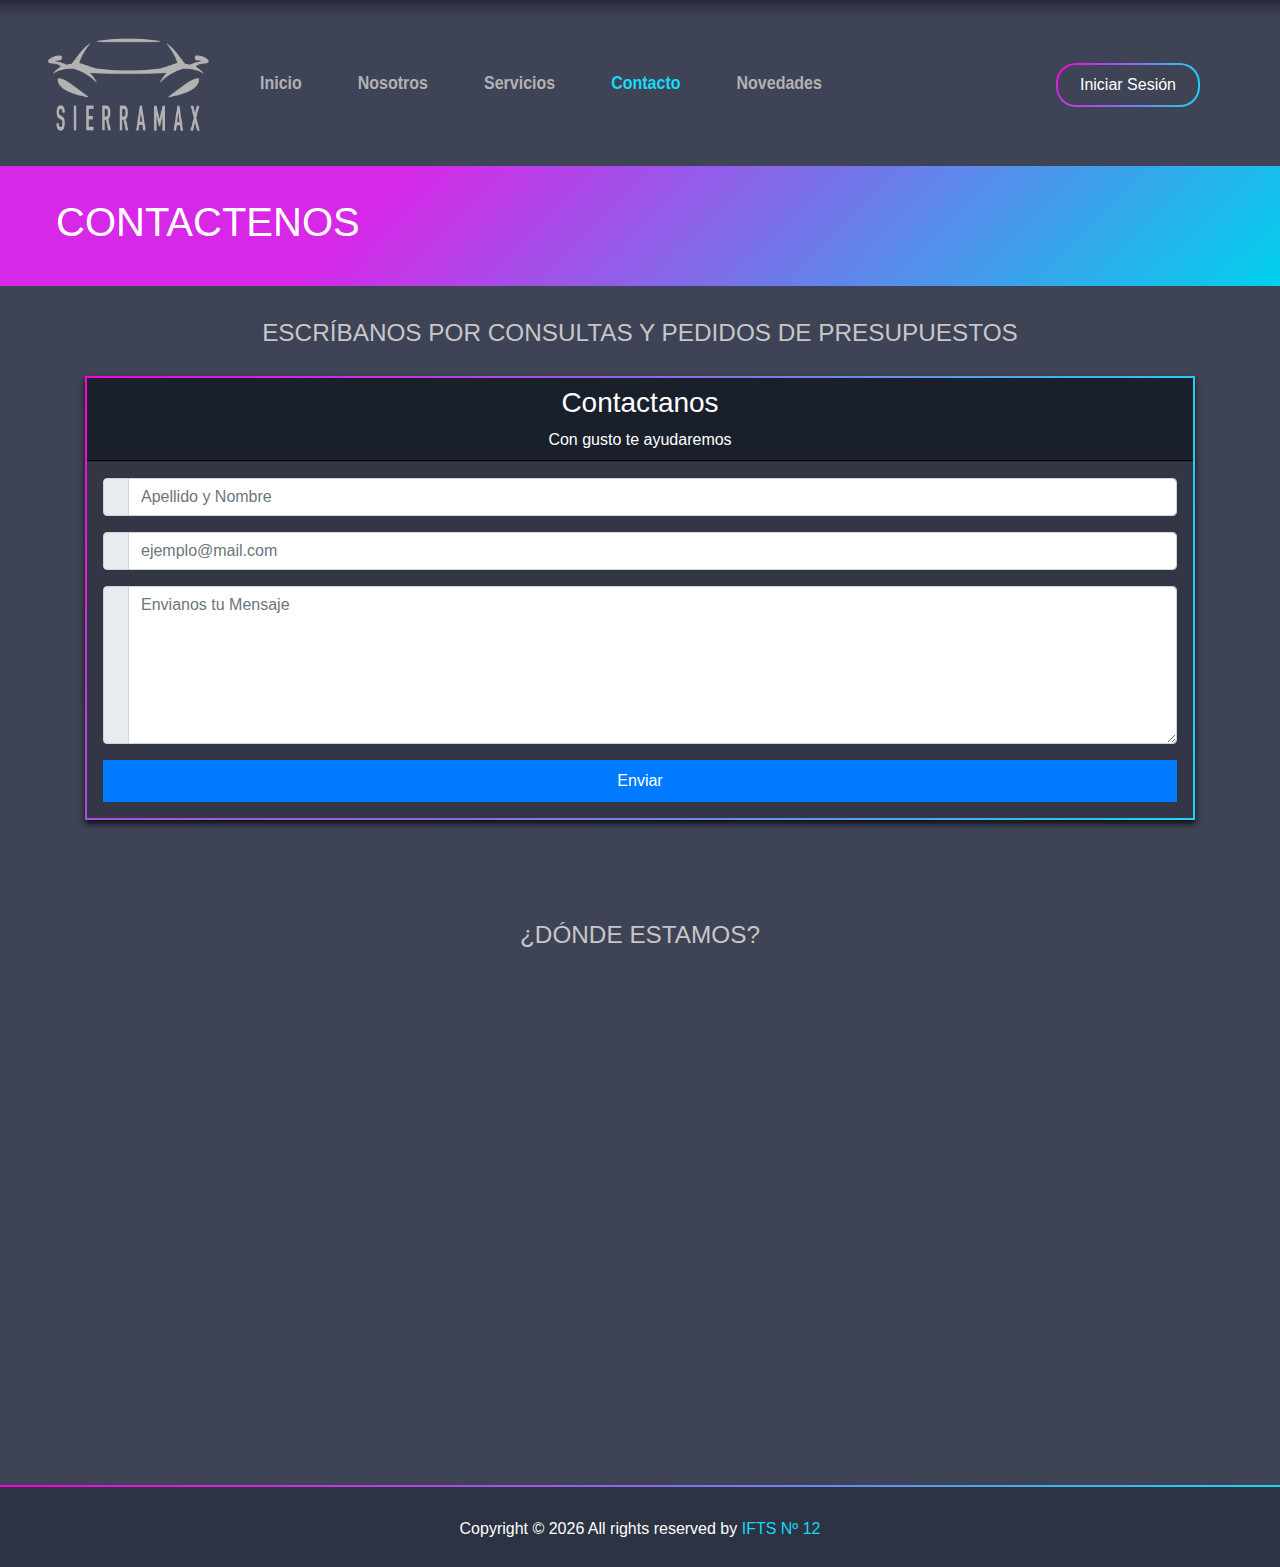
==== commit 56c92ba8: "Fix Navbar fonts, card heights and add fancy jumbotron to contcat" ====
--- a/contact.html
+++ b/contact.html
@@ -52,6 +52,12 @@
     </div>
   </nav>
   <!-- END NAV -->
+
+  <div class="">
+    <div class="jumbotron jumbotron-services custom-jumbotron">
+      <h1 class="display-4 ml-4">CONTACTENOS</h1>
+    </div>
+  </div>
 
   <div class="container">
 
--- a/css/style.css
+++ b/css/style.css
@@ -62,11 +62,13 @@
 }
 
 .nav-link {
-  padding: 24px 32px!important;
+  padding: 24px 28px!important;
 }
 
 .navbar-dark .navbar-nav .nav-link {
   color: #b2b1b1;
+  font-weight: bold;
+  transform: scale(1, 1.2);
 }
 
 .navbar-dark .navbar-nav .active > .nav-link,
@@ -177,6 +179,10 @@
   cursor: pointer;
 }
 
+.row .col-sm-4 {
+  display: flex; /* equal heigh */
+}
+
 .card {
   border: 2px solid transparent;
   border-radius: 12px;
